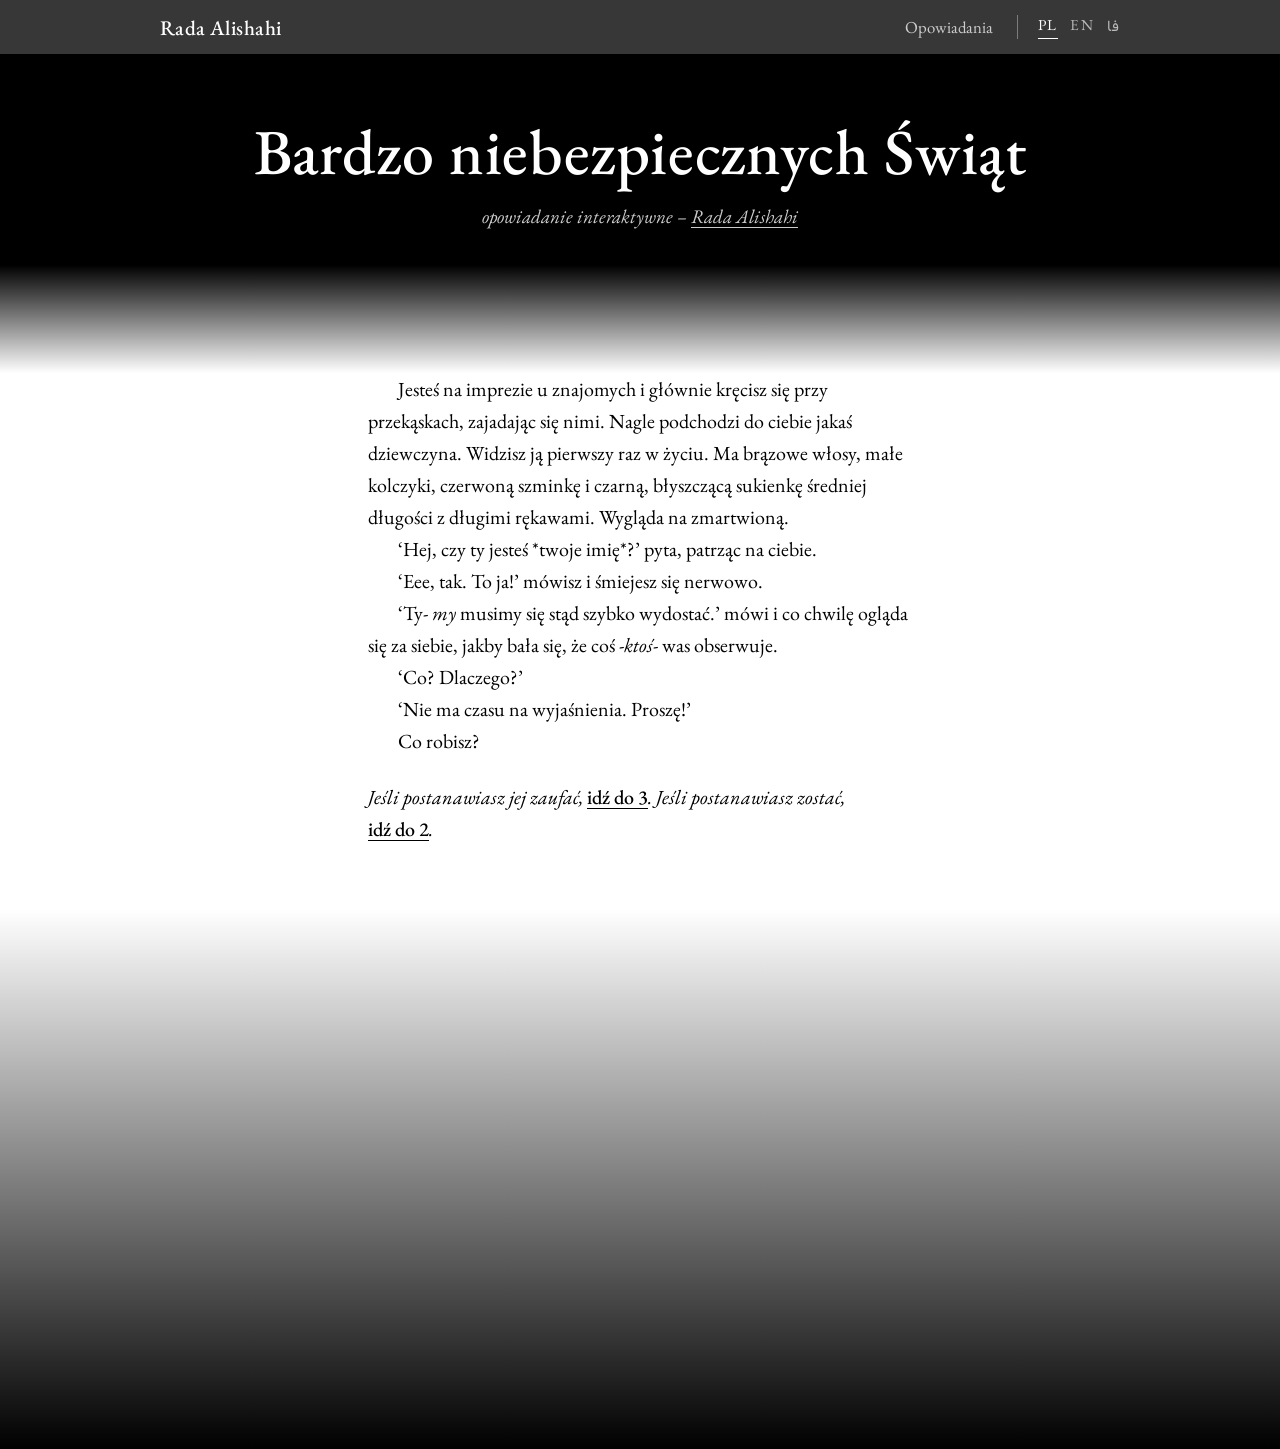
==== christmas/index.html @ 8c1d89ca "Grey top bar Co-Authored-By: Claude Opus 5.5 <noreply@anthropic.com> Claude-Session: https://claude." ====
<!doctype html>
<html lang="pl" dir="ltr">
<head>
  <meta charset="utf-8">
  <meta name="viewport" content="width=device-width, initial-scale=1">
  <title>Bardzo niebezpiecznych Świąt · Rada Alishahi</title>
  <link rel="alternate" hreflang="pl" href="https://rada.chrupala.me/christmas/">
  <link rel="alternate" hreflang="en" href="https://rada.chrupala.me/en/christmas/">
  <link rel="alternate" hreflang="fa" href="https://rada.chrupala.me/fa/christmas/">
  <link rel="stylesheet" href="../style.css?v=8">
</head>
<body>
  <nav class="topbar">
    <a class="brand" href="../">Rada Alishahi</a>
    <a class="nav-link" href="../#stories">Opowiadania</a>
    <div class="langs">
      <a href="../christmas/" lang="pl" hreflang="pl" title="Polski" aria-current="page">PL</a>
      <a href="../en/christmas/" lang="en" hreflang="en" title="English">EN</a>
      <a href="../fa/christmas/" lang="fa" hreflang="fa" title="فارسی">فا</a>
    </div>
  </nav>
  <header>
    <h1 class="h1-long">Bardzo niebezpiecznych Świąt</h1>
    <p class="byline">opowiadanie interaktywne – <a href="../">Rada Alishahi</a></p>
  </header>
  <div class="fade fade-to-white" aria-hidden="true"></div>
  <main>
    <article class="story cyoa">
    <section id="s1">
      <p>Jesteś na imprezie u znajomych i głównie kręcisz się przy przekąskach, zajadając się nimi. Nagle podchodzi do ciebie jakaś dziewczyna. Widzisz ją pierwszy raz w życiu. Ma brązowe włosy, małe kolczyki, czerwoną szminkę i czarną, błyszczącą sukienkę średniej długości z długimi rękawami. Wygląda na zmartwioną.</p>
      <p>‘Hej, czy ty jesteś *twoje imię*?’ pyta, patrząc na ciebie.</p>
      <p>‘Eee, tak. To ja!’ mówisz i śmiejesz się nerwowo.</p>
      <p>‘Ty- <em>my</em> musimy się stąd szybko wydostać.’ mówi i co chwilę ogląda się za siebie, jakby bała się, że coś -<em>ktoś</em>- was obserwuje.</p>
      <p>‘Co? Dlaczego?’</p>
      <p>‘Nie ma czasu na wyjaśnienia. Proszę!’</p>
      <p>Co robisz?</p>
      <p class="choice">Jeśli postanawiasz jej zaufać, <a href="#s3">idź do 3</a>. Jeśli postanawiasz zostać, <a href="#s2">idź do 2</a>.</p>
    </section>
    <section id="s2">
      <p class="section-no">2</p>
      <p>Nie ufasz jej.</p>
      <p>‘Nie… nie mogę z tobą iść.’ Kręcisz głową. ‘Przepraszam.’</p>
      <p>Dziewczyna piorunuje cię wzrokiem. ‘No pewnie,’ syczy. ‘No to proszę bardzo! Daj się zabić!’ mówi ze złością i odchodzi.</p>
      <p>Nic nie rozumiesz. Co się właśnie stało? Biegniesz z powrotem do dziewczyny.</p>
      <p>‘Czekaj! Możesz chociaż wyjaśnić, co się dzieje?’</p>
      <p>Ona patrzy ponad twoim ramieniem i robi wielkie oczy. ‘O rany.’</p>
      <p>Odwracasz się. Widzisz: blondynkę i bruneta, którzy rozmawiają z drinkami w dłoniach. Starszą panią naburmuszoną w kącie, chłopaka, który próbuje zagadać do ładnej, ciemnoskórej dziewczyny. I… mężczyznę w średnim wieku, który stoi tam, ściskając swoją torbę. Jego twarz nie wyraża zupełnie nic, więc nie da się z niej niczego wyczytać.</p>
      <p>‘Eee…’</p>
      <p>‘<em>Proszę!</em>’</p>
      <p>Co robisz?</p>
      <p class="choice">Jeśli idziesz za nią, <a href="#s4">idź do 4</a>, jeśli nie, <a href="#s5">5</a>.</p>
    </section>
    <section id="s3">
      <p class="section-no">3</p>
      <p>‘Dobra. Ale dokąd?’ pytasz.</p>
      <p>‘Zobaczysz.’ mówi. Patrzy ponad twoim ramieniem i robi wielkie oczy. Odwracasz się i podążasz za jej wzrokiem – do mężczyzny w średnim wieku z brzydkimi, brązowymi włosami, który trzyma dużą torbę.</p>
      <p>‘Kto to jest?’ pytasz, ale ona nie odpowiada, tylko kręci głową.</p>
      <p>‘Chodź. Szybko!’ mówi i odciąga cię. Kątem oka widzisz, że mężczyzna idzie za wami, powoli, ale wytrwale. Biegniecie do wyjścia i już masz otworzyć drzwi, kiedy podchodzi Brianna, twoja przyjaciółka.</p>
      <p>‘Hej, czemu wychodzisz? Impreza dopiero się zaczęła!’ mówi i zerka szybko na dziewczynę. ‘O, cześć Rayna. <em>Co za niespodzianka.</em>’ Akcentuje te słowa tak, że brzmią sarkastycznie.</p>
      <p>Rzekoma Rayna mówi do ciebie: ‘Słuchaj, musimy iść. Bo inaczej ty-’ Urywa, patrząc na Briannę. ‘Bo stanie się coś <em>naprawdę</em> nieprzyjemnego.’</p>
      <p>Patrzysz przepraszająco na Briannę, ale co masz zrobić?</p>
      <p class="choice">Jeśli (dość brutalnie) ignorujesz Briannę i wychodzisz, ufając tej całej Raynie, <a href="#s6">idź do 6</a>. Jeśli zostajesz, <a href="#s5">idź do 5</a>.</p>
    </section>
    <section id="s4">
      <p class="section-no">4</p>
      <p>‘No dobrze, niech będzie, ale dokąd idziemy?’</p>
      <p>‘Nie ma czasu, oni już tu są!’ mówi. Mężczyzna powoli się do was zbliża. Dziewczyna ciągnie cię do drzwi. Biegniecie do wyjścia, ale drogę zastawia wam Rebecca, dziewczyna, którą słabo kojarzysz ze szkoły.</p>
      <p>‘Hej, nie możesz jeszcze wyjść! Rany, impreza dopiero się zaczęła.’ mówi, przewracając oczami. Zauważa dziewczynę i krzywi się z obrzydzeniem. ‘O, jest i <em>Rayna</em>.’ Wymawia imię „Rayna”, jakby to było coś, co przykleiło jej się do buta.</p>
      <p>Dziewczyna -Rayna?- patrzy na ciebie w panice.</p>
      <p>‘Słuchaj, musimy iść. Bo inaczej… stanie się coś nieprzyjemnego.’ kończy, jakby celowo unikała słów „umrzesz” albo „śmierć”.</p>
      <p>Co robisz?</p>
      <p class="choice">Jeśli (dość brutalnie) odpychasz Rebeccę na bok i ufasz Raynie, <a href="#s6">idź do 6</a>. Jeśli postanawiasz zostać, <a href="#s5">idź do 5</a>.</p>
    </section>
    <section id="s5">
      <p class="section-no">5</p>
      <p>‘Nie, przepraszam, nie mogę iść. Możesz się złościć, ale zostaję.’</p>
      <p>Patrzy na ciebie wściekłym i zranionym wzrokiem.</p>
      <p>‘Dobra. Nic mnie to nie obchodzi.’ I z tymi słowami odmaszerowuje.</p>
      <p>Wracasz do bufetu z przekąskami, nic z tego nie rozumiejąc. Kiedy sięgasz po brownie, dopada cię mężczyzna w średnim wieku i wyciąga z torby patyk. Patyk nagle zamienia się w miecz, a mężczyzna dźga cię nim w pierś. Boli. Umierasz.</p>
      <p class="ending">TRAGICZNY KONIEC</p>
      <p class="again"><a href="#s1">Zacznij od nowa</a></p>
    </section>
    <section id="s6">
      <p class="section-no">6</p>
      <p>‘Dobra, chodźmy.’ mówisz i pchasz drzwi, nie przejmując się, czy ktoś za nimi stoi. Wybiegacie na zewnątrz. Od razu owiewa cię świeże powietrze, co jest miłe, bo impreza trzymała cię w środku ponad godzinę (nie wiadomo, skąd Rebecca wzięła to swoje „dopiero się zaczęła”).</p>
      <p>‘Za mną!’ mówi Rayna, a ty idziesz za nią, w las. Zaczynasz się zastanawiać, czy to na pewno był taki dobry pomysł.</p>
      <p>‘To możesz mi wreszcie wyjaśnić, co się dzieje?’</p>
      <p>Wzdycha. ‘No dobra, chodzi o to:’ I wyjaśnia.</p>
      <p>‘W szkole szłam do swojej szafki. Ale po drodze zobaczyłam cień, który szedł w stronę strychu. Myślałam, że to po prostu jakiś nauczyciel, ale i tak postanowiłam pójść za nim. Uznałam, że jak mnie złapią, to po prostu skłamię, że się zgubiłam. Kiedy weszłam po schodach, zobaczyłam, jak wchodzą do sali, którą szkoła ogłosiła jako „zakazaną” i do której nikomu nie wolno było wchodzić. Wisiała tam nawet karteczka z napisem: „<em>Hej, sorki, ta sala jest zamknięta! Uczniom pod żadnym pozorem nie wolno wchodzić.</em>” Z obrazkiem kurczaka.’</p>
      <p>Rayna przewróciła oczami.</p>
      <p>‘Ale tak czy inaczej, wiedziałam, że to ryzykowne, ale i tak weszłam. To, co zobaczyłam w środku…’ Wzdrygnęła się. ‘To był plan masowego morderstwa.’</p>
      <p>‘Plan <em>czego</em>?’</p>
      <p>‘No więc banda ludzi, może pięćdziesiąt, może sześćdziesiąt, nie wiem, planowała napaść na kogoś, potem podać się za rodzinę tej osoby, sfałszować testament i zapisać wszystko sobie. Za te pieniądze chcieli kupić „nie wiadomo ile” broni czy coś.’</p>
      <p>‘I?’</p>
      <p>‘Po prostu wybrali losową bogatą osobę, a tak się składa, że to ty. Wiedziałam, że jeśli uda im się ciebie zabić, całe miasto będzie w niebezpieczeństwie. Aha, i miło by było, gdyby ciebie też nie zabili.’</p>
      <p>‘No, dzięki.’</p>
      <p>‘A najgorsze,’ ciągnęła, ignorując cię. Nachyliła się bliżej. ‘Że to potwory.’</p>
      <p>‘Wiesz, tego to się już trochę domyślam…’</p>
      <p>‘Nie, prawdziwe potwory. Magiczne.’</p>
      <p>Śmiejesz się. ‘Jasne, ja-’ Przerywa ci bardzo głośne warczenie gdzieś za wami.</p>
      <p>Co robisz?</p>
      <p class="choice">Jeśli uciekasz, <a href="#s7">idź do 7</a>. Jeśli odwracasz uwagę potwora i się chowasz, <a href="#s8">idź do 8</a>.</p>
    </section>
    <section id="s7">
      <p class="section-no">7</p>
      <p>‘Uciekaj!’ mówisz, więc razem biegniecie głębiej w las. Ale nagle twoja noga zahacza o gałąź. Krzyczysz do Rayny, ale to ona upada. Potwór ją dopada i zjada.</p>
      <p>‘Rayna!’</p>
      <p>Ale potem potwór zjada też ciebie. Umierasz. Dość głupio, co?</p>
      <p class="ending">TRAGICZNY KONIEC</p>
      <p class="again"><a href="#s1">Zacznij od nowa</a></p>
    </section>
    <section id="s8">
      <p class="section-no">8</p>
      <p>Chwytasz kamień.</p>
      <p>‘Co robisz?’ szepcze Rayna. Ale ty tylko kręcisz głową. Rzucasz kamieniem z całej siły, a on ląduje jakieś 40 metrów dalej. Warczenie cichnie i słychać szuranie w tamtą stronę.</p>
      <p>‘Chowaj się!’ syczysz. Chowacie się razem w dużym krzaku, gdzieś głęboko w lesie. Pół minuty później słychać okropne warczenie i szuranie potwora, gdzieś daleko. Tak! Po cichu wychodzicie z krzaka.</p>
      <p>‘To co teraz robimy?’ pytasz Raynę.</p>
      <p>‘Znam wioskę niedaleko stąd. Jest bezpieczna. Chodźmy!’</p>
      <p>Znów słychać ryk potwora i wtedy biegniesz jak nigdy w życiu.</p>
      <p>20 minut później jesteście na miejscu. To małe, ale piękne miejsce. Drzewa pięknie kwitną, mimo że są Święta, środek zimy. Ale jakoś daje to piękny, magiczny klimat, kiedy śliczne różowe kwiaty mieszają się z perłowobiałym śniegiem. Domy są z drewna i dają przyjemny, przytulny klimat. Od razu zakochujesz się w tym miejscu.</p>
      <p>Uśmiechasz się delikatnie. ‘Jak się nazywa?’</p>
      <p>‘Honnerdome.’ mówi Rayna. ‘Zostajesz tutaj? Nie ma tu potworów.’</p>
      <p>Śmiejesz się. Nie masz pojęcia, jak potoczy się reszta twojego życia. Ale na razie czujesz szczęście.</p>
      <p class="ending">SZCZĘŚLIWY KONIEC</p>
      <p>Brawo! Udało ci się przeżyć! Dobra robota. Teraz możesz podjąć inną decyzję i będzie to zupełnie nowa historia!</p>
      <p class="again"><a href="#s1">Zacznij od nowa</a></p>
    </section>
    </article>
  </main>
  <div class="fade fade-to-black" aria-hidden="true"></div>
</body>
</html>
---- style.css ----
/* eb-garamond-latin-ext-400-italic */
@font-face {
  font-family: 'EB Garamond';
  font-style: italic;
  font-display: swap;
  font-weight: 400;
  src: url(fonts/eb-garamond-latin-ext-400-italic.woff2) format('woff2');
  unicode-range: U+0100-02BA,U+02BD-02C5,U+02C7-02CC,U+02CE-02D7,U+02DD-02FF,U+0304,U+0308,U+0329,U+1D00-1DBF,U+1E00-1E9F,U+1EF2-1EFF,U+2020,U+20A0-20AB,U+20AD-20C0,U+2113,U+2C60-2C7F,U+A720-A7FF;
}

/* eb-garamond-latin-400-italic */
@font-face {
  font-family: 'EB Garamond';
  font-style: italic;
  font-display: swap;
  font-weight: 400;
  src: url(fonts/eb-garamond-latin-400-italic.woff2) format('woff2');
  unicode-range: U+0000-00FF,U+0131,U+0152-0153,U+02BB-02BC,U+02C6,U+02DA,U+02DC,U+0304,U+0308,U+0329,U+2000-206F,U+20AC,U+2122,U+2191,U+2193,U+2212,U+2215,U+FEFF,U+FFFD;
}

/* eb-garamond-latin-ext-400-normal */
@font-face {
  font-family: 'EB Garamond';
  font-style: normal;
  font-display: swap;
  font-weight: 400;
  src: url(fonts/eb-garamond-latin-ext-400-normal.woff2) format('woff2');
  unicode-range: U+0100-02BA,U+02BD-02C5,U+02C7-02CC,U+02CE-02D7,U+02DD-02FF,U+0304,U+0308,U+0329,U+1D00-1DBF,U+1E00-1E9F,U+1EF2-1EFF,U+2020,U+20A0-20AB,U+20AD-20C0,U+2113,U+2C60-2C7F,U+A720-A7FF;
}

/* eb-garamond-latin-400-normal */
@font-face {
  font-family: 'EB Garamond';
  font-style: normal;
  font-display: swap;
  font-weight: 400;
  src: url(fonts/eb-garamond-latin-400-normal.woff2) format('woff2');
  unicode-range: U+0000-00FF,U+0131,U+0152-0153,U+02BB-02BC,U+02C6,U+02DA,U+02DC,U+0304,U+0308,U+0329,U+2000-206F,U+20AC,U+2122,U+2191,U+2193,U+2212,U+2215,U+FEFF,U+FFFD;
}

/* eb-garamond-latin-ext-500-normal */
@font-face {
  font-family: 'EB Garamond';
  font-style: normal;
  font-display: swap;
  font-weight: 500;
  src: url(fonts/eb-garamond-latin-ext-500-normal.woff2) format('woff2');
  unicode-range: U+0100-02BA,U+02BD-02C5,U+02C7-02CC,U+02CE-02D7,U+02DD-02FF,U+0304,U+0308,U+0329,U+1D00-1DBF,U+1E00-1E9F,U+1EF2-1EFF,U+2020,U+20A0-20AB,U+20AD-20C0,U+2113,U+2C60-2C7F,U+A720-A7FF;
}

/* eb-garamond-latin-500-normal */
@font-face {
  font-family: 'EB Garamond';
  font-style: normal;
  font-display: swap;
  font-weight: 500;
  src: url(fonts/eb-garamond-latin-500-normal.woff2) format('woff2');
  unicode-range: U+0000-00FF,U+0131,U+0152-0153,U+02BB-02BC,U+02C6,U+02DA,U+02DC,U+0304,U+0308,U+0329,U+2000-206F,U+20AC,U+2122,U+2191,U+2193,U+2212,U+2215,U+FEFF,U+FFFD;
}

/* vazirmatn-arabic-400-normal */
@font-face {
  font-family: 'Vazirmatn';
  font-style: normal;
  font-display: swap;
  font-weight: 400;
  src: url(fonts/vazirmatn-arabic-400-normal.woff2) format('woff2');
  unicode-range: U+0600-06FF,U+0750-077F,U+0870-088E,U+0890-0891,U+0897-08E1,U+08E3-08FF,U+200C-200E,U+2010-2011,U+204F,U+2E41,U+FB50-FDFF,U+FE70-FE74,U+FE76-FEFC,U+102E0-102FB,U+10E60-10E7E,U+10EC2-10EC4,U+10EFC-10EFF,U+1EE00-1EE03,U+1EE05-1EE1F,U+1EE21-1EE22,U+1EE24,U+1EE27,U+1EE29-1EE32,U+1EE34-1EE37,U+1EE39,U+1EE3B,U+1EE42,U+1EE47,U+1EE49,U+1EE4B,U+1EE4D-1EE4F,U+1EE51-1EE52,U+1EE54,U+1EE57,U+1EE59,U+1EE5B,U+1EE5D,U+1EE5F,U+1EE61-1EE62,U+1EE64,U+1EE67-1EE6A,U+1EE6C-1EE72,U+1EE74-1EE77,U+1EE79-1EE7C,U+1EE7E,U+1EE80-1EE89,U+1EE8B-1EE9B,U+1EEA1-1EEA3,U+1EEA5-1EEA9,U+1EEAB-1EEBB,U+1EEF0-1EEF1;
}

/* vazirmatn-latin-ext-400-normal */
@font-face {
  font-family: 'Vazirmatn';
  font-style: normal;
  font-display: swap;
  font-weight: 400;
  src: url(fonts/vazirmatn-latin-ext-400-normal.woff2) format('woff2');
  unicode-range: U+0100-02BA,U+02BD-02C5,U+02C7-02CC,U+02CE-02D7,U+02DD-02FF,U+0304,U+0308,U+0329,U+1D00-1DBF,U+1E00-1E9F,U+1EF2-1EFF,U+2020,U+20A0-20AB,U+20AD-20C0,U+2113,U+2C60-2C7F,U+A720-A7FF;
}

/* vazirmatn-latin-400-normal */
@font-face {
  font-family: 'Vazirmatn';
  font-style: normal;
  font-display: swap;
  font-weight: 400;
  src: url(fonts/vazirmatn-latin-400-normal.woff2) format('woff2');
  unicode-range: U+0000-00FF,U+0131,U+0152-0153,U+02BB-02BC,U+02C6,U+02DA,U+02DC,U+0304,U+0308,U+0329,U+2000-206F,U+20AC,U+2122,U+2191,U+2193,U+2212,U+2215,U+FEFF,U+FFFD;
}

/* vazirmatn-arabic-500-normal */
@font-face {
  font-family: 'Vazirmatn';
  font-style: normal;
  font-display: swap;
  font-weight: 500;
  src: url(fonts/vazirmatn-arabic-500-normal.woff2) format('woff2');
  unicode-range: U+0600-06FF,U+0750-077F,U+0870-088E,U+0890-0891,U+0897-08E1,U+08E3-08FF,U+200C-200E,U+2010-2011,U+204F,U+2E41,U+FB50-FDFF,U+FE70-FE74,U+FE76-FEFC,U+102E0-102FB,U+10E60-10E7E,U+10EC2-10EC4,U+10EFC-10EFF,U+1EE00-1EE03,U+1EE05-1EE1F,U+1EE21-1EE22,U+1EE24,U+1EE27,U+1EE29-1EE32,U+1EE34-1EE37,U+1EE39,U+1EE3B,U+1EE42,U+1EE47,U+1EE49,U+1EE4B,U+1EE4D-1EE4F,U+1EE51-1EE52,U+1EE54,U+1EE57,U+1EE59,U+1EE5B,U+1EE5D,U+1EE5F,U+1EE61-1EE62,U+1EE64,U+1EE67-1EE6A,U+1EE6C-1EE72,U+1EE74-1EE77,U+1EE79-1EE7C,U+1EE7E,U+1EE80-1EE89,U+1EE8B-1EE9B,U+1EEA1-1EEA3,U+1EEA5-1EEA9,U+1EEAB-1EEBB,U+1EEF0-1EEF1;
}

/* vazirmatn-latin-ext-500-normal */
@font-face {
  font-family: 'Vazirmatn';
  font-style: normal;
  font-display: swap;
  font-weight: 500;
  src: url(fonts/vazirmatn-latin-ext-500-normal.woff2) format('woff2');
  unicode-range: U+0100-02BA,U+02BD-02C5,U+02C7-02CC,U+02CE-02D7,U+02DD-02FF,U+0304,U+0308,U+0329,U+1D00-1DBF,U+1E00-1E9F,U+1EF2-1EFF,U+2020,U+20A0-20AB,U+20AD-20C0,U+2113,U+2C60-2C7F,U+A720-A7FF;
}

/* vazirmatn-latin-500-normal */
@font-face {
  font-family: 'Vazirmatn';
  font-style: normal;
  font-display: swap;
  font-weight: 500;
  src: url(fonts/vazirmatn-latin-500-normal.woff2) format('woff2');
  unicode-range: U+0000-00FF,U+0131,U+0152-0153,U+02BB-02BC,U+02C6,U+02DA,U+02DC,U+0304,U+0308,U+0329,U+2000-206F,U+20AC,U+2122,U+2191,U+2193,U+2212,U+2215,U+FEFF,U+FFFD;
}

* { box-sizing: border-box; }

html, body { margin: 0; }

body {
  background: #000;
  font-family: "EB Garamond", Garamond, "Times New Roman", serif;
}

header {
  padding: 7vh 16px 4vh;
  background: #000;
  color: #fff;
}

.topbar {
  position: sticky;
  top: 0;
  z-index: 10;
  display: flex;
  align-items: center;
  gap: 1.5rem;
  padding: 0.85rem max(16px, calc((100% - 60rem) / 2));
  background: rgba(58, 58, 58, 0.95);
  -webkit-backdrop-filter: blur(8px);
  backdrop-filter: blur(8px);
  box-shadow: 0 1px 6px rgba(0, 0, 0, 0.25);
  color: #fff;
  font-size: 1.05rem;
}

.topbar a {
  color: #fff;
  text-decoration: none;
}

.topbar .brand {
  margin-inline-end: auto;
  font-size: 1.3rem;
  font-weight: 500;
  letter-spacing: 0.02em;
}

.topbar .nav-link {
  opacity: 0.75;
}

.topbar .nav-link:hover,
.topbar .langs a:hover {
  opacity: 1;
}

.langs {
  display: flex;
  gap: 0.8rem;
  padding-inline-start: 1.25rem;
  border-inline-start: 1px solid rgba(255, 255, 255, 0.35);
}

.langs a {
  opacity: 0.65;
  font-size: 0.95rem;
  letter-spacing: 0.08em;
}

.langs a[aria-current="page"] {
  opacity: 1;
  border-bottom: 1px solid currentColor;
}

@media (max-width: 480px) {
  .topbar { gap: 0.9rem; padding-block: 0.7rem; font-size: 1rem; }
  .topbar .brand { font-size: 1.1rem; }
  .langs { gap: 0.6rem; padding-inline-start: 0.9rem; }
}

#stories,
.cyoa section {
  scroll-margin-top: 5rem;
}

h1 {
  margin: 0;
  font-size: clamp(2.5rem, 9vw, 5.5rem);
  font-weight: 500;
  line-height: 1.05;
  text-wrap: balance;
  letter-spacing: 0.01em;
  text-align: center;
}

.fade { height: 12vh; }
.fade-to-white { background: linear-gradient(to bottom, #000, #fff); }
.fade-to-black { height: 60vh; background: linear-gradient(to bottom, #fff, #000); }

main {
  background: #fff;
  color: #000;
  padding: 0 16px 4rem;
}

img {
  display: block;
  width: min(340px, 75vw);
  height: auto;
  margin: 0 auto;
}

.bio {
  max-width: 36rem;
  margin: 3rem auto 0;
  font-size: 1.3rem;
  line-height: 1.6;
  text-align: center;
}

.byline {
  margin: 1rem 0 0;
  text-align: center;
  font-style: italic;
  font-size: 1.2rem;
  opacity: 0.8;
}

.stories {
  max-width: 36rem;
  margin: 3rem auto 0;
  text-align: center;
  font-size: 1.3rem;
}

.stories h2 {
  margin: 0 0 0.75rem;
  font-size: 1rem;
  font-weight: 500;
  letter-spacing: 0.15em;
  text-transform: uppercase;
}

.stories ul {
  list-style: none;
  margin: 0;
  padding: 0;
}

.stories a {
  color: #000;
  font-size: 1.6rem;
  text-underline-offset: 0.2em;
  text-decoration-thickness: 1px;
}

.stories .note {
  font-size: 1rem;
  opacity: 0.7;
}

.story {
  max-width: 34rem;
  margin: 0 auto;
  font-size: 1.25rem;
  line-height: 1.6;
  hyphens: auto;
}

.story p {
  margin: 0;
  text-indent: 1.5em;
}

.story h2 {
  margin: 0 0 1.5rem;
  font-size: 1.8rem;
  font-weight: 500;
  text-align: center;
}

.story h2 + p {
  text-indent: 0;
}

.story p + h2 {
  margin-top: 4rem;
}

.chapter-no {
  display: block;
  margin-bottom: 0.25rem;
  font-size: 0.9rem;
  letter-spacing: 0.15em;
  text-transform: uppercase;
  opacity: 0.6;
}

.story .tbc {
  margin-top: 3rem;
  text-indent: 0;
  text-align: center;
}

html[lang="fa"] body {
  font-family: Vazirmatn, Tahoma, sans-serif;
}

html[lang="fa"] h1 {
  letter-spacing: 0;
  line-height: 1.3;
}

html[lang="fa"] .bio {
  line-height: 2;
}

.langs a:lang(fa) {
  font-family: Vazirmatn, Tahoma, sans-serif;
}

.langs a:lang(pl),
.langs a:lang(en) {
  font-family: "EB Garamond", Garamond, "Times New Roman", serif;
}

html[lang="fa"] .stories a:lang(pl) {
  font-family: "EB Garamond", Garamond, "Times New Roman", serif;
}

.byline a {
  color: inherit;
  text-underline-offset: 0.2em;
  text-decoration-thickness: 1px;
}

html[lang="fa"] .byline {
  font-style: normal;
}

html[lang="fa"] .story {
  line-height: 2.1;
  hyphens: none;
}

html[lang="fa"] .story em {
  font-style: normal;
  font-weight: 500;
}

html[lang="fa"] .chapter-no {
  letter-spacing: 0;
}

h1.h1-long {
  max-width: 14em;
  margin: 0 auto;
  font-size: clamp(2rem, 6.5vw, 4rem);
  line-height: 1.1;
}

/* interactive story: show one section at a time */
.cyoa section {
  display: none;
}

.cyoa section:target,
.cyoa:not(:has(section:target)) #s1 {
  display: block;
}

@supports not selector(:has(a)) {
  .cyoa section { display: block; margin-bottom: 3rem; }
}

.cyoa .section-no {
  margin-bottom: 1.5rem;
  text-indent: 0;
  text-align: center;
  font-size: 1.6rem;
  opacity: 0.5;
}

.cyoa .choice {
  margin-top: 1.5rem;
  text-indent: 0;
  font-style: italic;
}

.story a {
  color: #000;
  text-underline-offset: 0.2em;
  text-decoration-thickness: 1px;
}

.cyoa .choice a {
  font-style: normal;
  font-weight: 500;
  white-space: nowrap;
}

.cyoa .ending {
  margin-top: 2.5rem;
  text-indent: 0;
  text-align: center;
  letter-spacing: 0.15em;
}

.cyoa .ending + p {
  margin-top: 1rem;
  text-indent: 0;
  text-align: center;
}

.cyoa .again {
  margin-top: 2rem;
  text-indent: 0;
  text-align: center;
}

.stories li + li {
  margin-top: 0.5rem;
}

html[lang="fa"] .stories a:lang(en) {
  font-family: "EB Garamond", Garamond, "Times New Roman", serif;
}
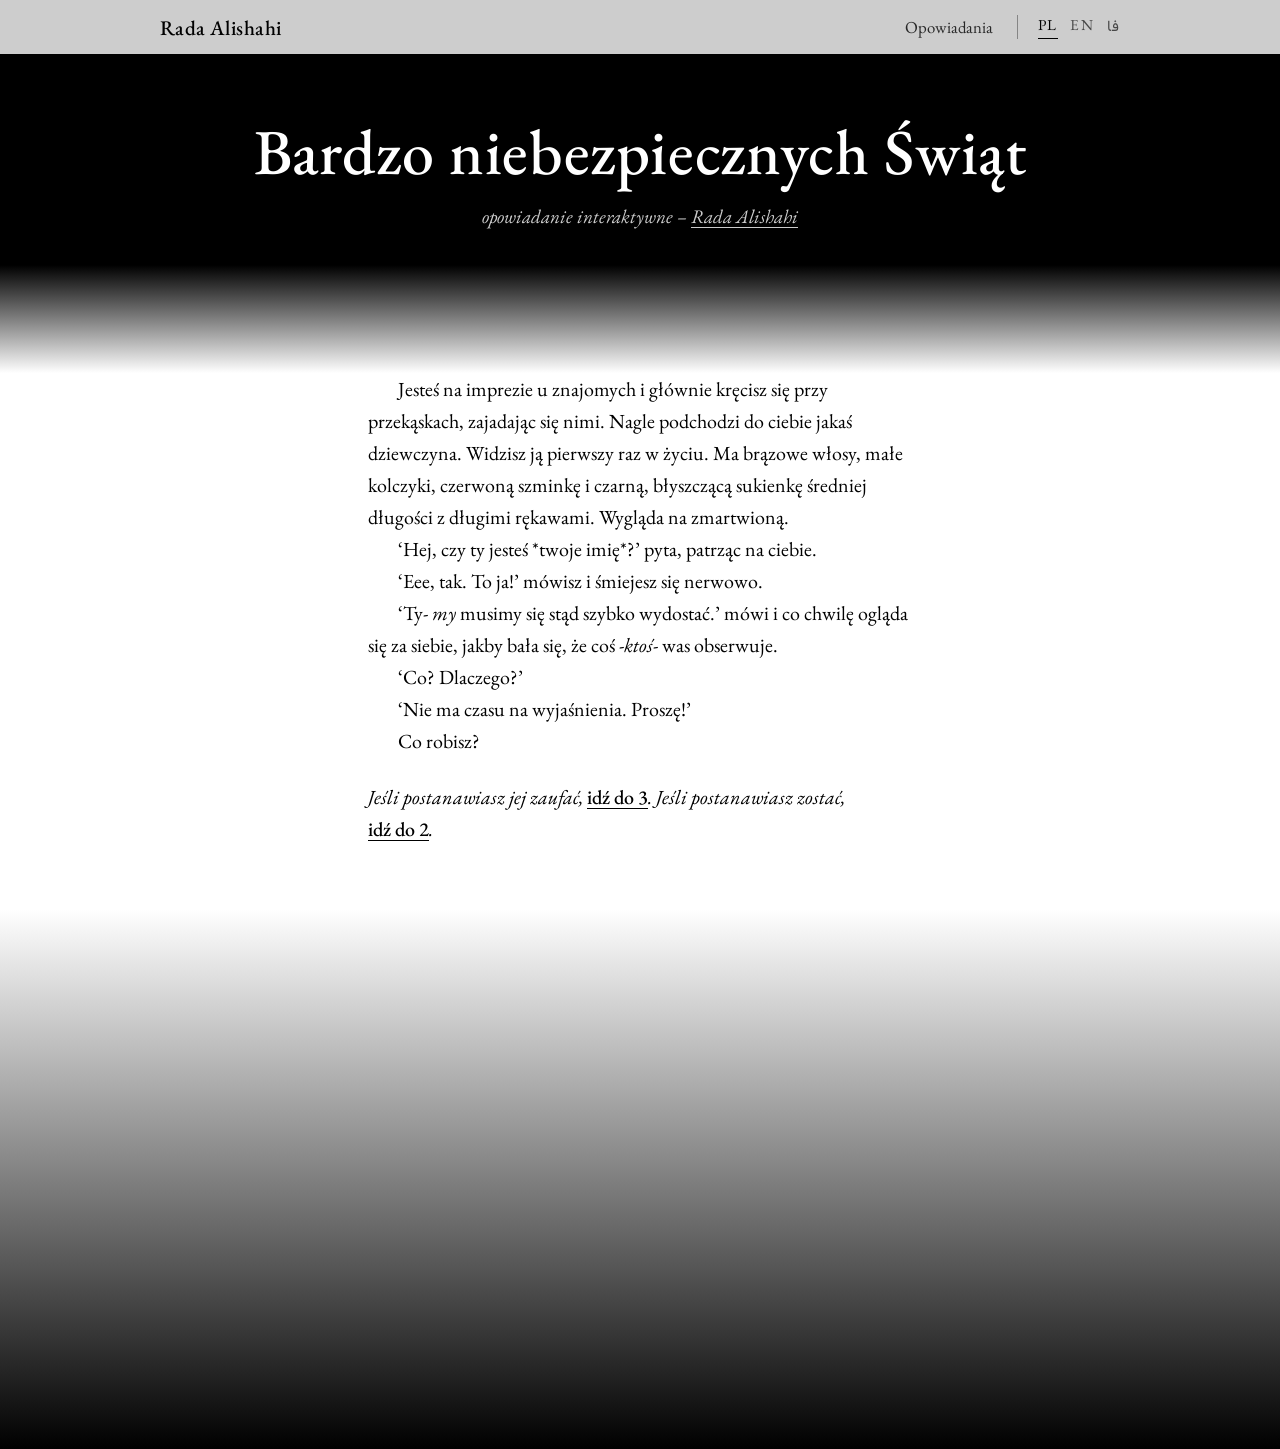
==== commit a1891bc9: "Light grey top bar with black text for more contrast Co-Authored-By: Claude Opus 5.5 <noreply@anthro" ====
--- a/christmas/index.html
+++ b/christmas/index.html
@@ -7,7 +7,7 @@
   <link rel="alternate" hreflang="pl" href="https://rada.chrupala.me/christmas/">
   <link rel="alternate" hreflang="en" href="https://rada.chrupala.me/en/christmas/">
   <link rel="alternate" hreflang="fa" href="https://rada.chrupala.me/fa/christmas/">
-  <link rel="stylesheet" href="../style.css?v=8">
+  <link rel="stylesheet" href="../style.css?v=9">
 </head>
 <body>
   <nav class="topbar">
--- a/style.css
+++ b/style.css
@@ -141,16 +141,16 @@
   align-items: center;
   gap: 1.5rem;
   padding: 0.85rem max(16px, calc((100% - 60rem) / 2));
-  background: rgba(58, 58, 58, 0.95);
+  background: rgba(212, 212, 212, 0.97);
   -webkit-backdrop-filter: blur(8px);
   backdrop-filter: blur(8px);
-  box-shadow: 0 1px 6px rgba(0, 0, 0, 0.25);
-  color: #fff;
+  box-shadow: 0 1px 6px rgba(0, 0, 0, 0.3);
+  color: #000;
   font-size: 1.05rem;
 }
 
 .topbar a {
-  color: #fff;
+  color: #000;
   text-decoration: none;
 }
 
@@ -162,7 +162,7 @@
 }
 
 .topbar .nav-link {
-  opacity: 0.75;
+  opacity: 0.8;
 }
 
 .topbar .nav-link:hover,
@@ -174,7 +174,7 @@
   display: flex;
   gap: 0.8rem;
   padding-inline-start: 1.25rem;
-  border-inline-start: 1px solid rgba(255, 255, 255, 0.35);
+  border-inline-start: 1px solid rgba(0, 0, 0, 0.35);
 }
 
 .langs a {
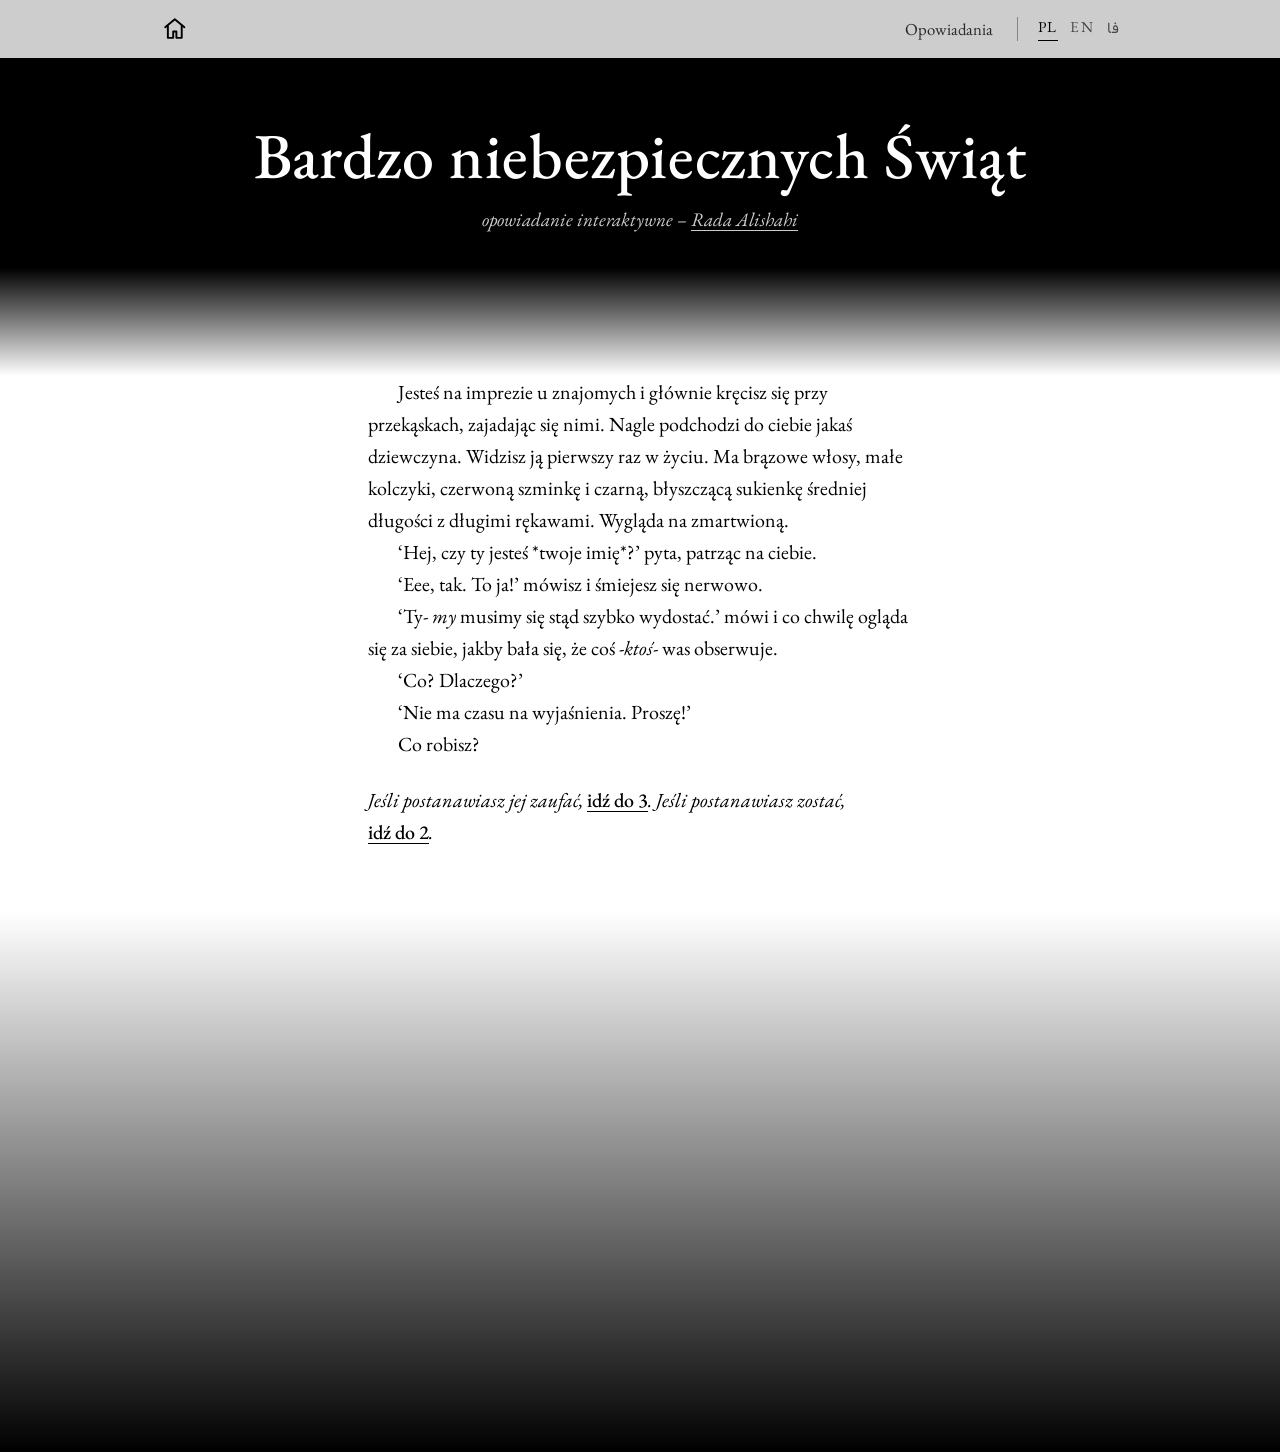
==== commit bd55d8ea: "Home icon instead of name in top bar Co-Authored-By: Claude Opus 5.5 <noreply@anthropic.com> Claude-" ====
--- a/christmas/index.html
+++ b/christmas/index.html
@@ -7,11 +7,11 @@
   <link rel="alternate" hreflang="pl" href="https://rada.chrupala.me/christmas/">
   <link rel="alternate" hreflang="en" href="https://rada.chrupala.me/en/christmas/">
   <link rel="alternate" hreflang="fa" href="https://rada.chrupala.me/fa/christmas/">
-  <link rel="stylesheet" href="../style.css?v=9">
+  <link rel="stylesheet" href="../style.css?v=10">
 </head>
 <body>
   <nav class="topbar">
-    <a class="brand" href="../">Rada Alishahi</a>
+    <a class="brand" href="../" aria-label="Strona główna" title="Strona główna"><svg viewBox="0 0 24 24" width="24" height="24" aria-hidden="true" focusable="false"><path d="M3 10.5 12 3l9 7.5" fill="none" stroke="currentColor" stroke-width="1.8" stroke-linecap="round" stroke-linejoin="round"/><path d="M5.5 9v11.5h5v-6h3v6h5V9" fill="none" stroke="currentColor" stroke-width="1.8" stroke-linejoin="round"/></svg></a>
     <a class="nav-link" href="../#stories">Opowiadania</a>
     <div class="langs">
       <a href="../christmas/" lang="pl" hreflang="pl" title="Polski" aria-current="page">PL</a>
--- a/style.css
+++ b/style.css
@@ -155,10 +155,19 @@
 }
 
 .topbar .brand {
+  display: inline-flex;
   margin-inline-end: auto;
-  font-size: 1.3rem;
-  font-weight: 500;
-  letter-spacing: 0.02em;
+  padding: 0.15rem;
+}
+
+.topbar .brand svg {
+  display: block;
+  width: 1.6rem;
+  height: 1.6rem;
+}
+
+.topbar .brand:hover {
+  opacity: 0.7;
 }
 
 .topbar .nav-link {
@@ -190,7 +199,6 @@
 
 @media (max-width: 480px) {
   .topbar { gap: 0.9rem; padding-block: 0.7rem; font-size: 1rem; }
-  .topbar .brand { font-size: 1.1rem; }
   .langs { gap: 0.6rem; padding-inline-start: 0.9rem; }
 }
 
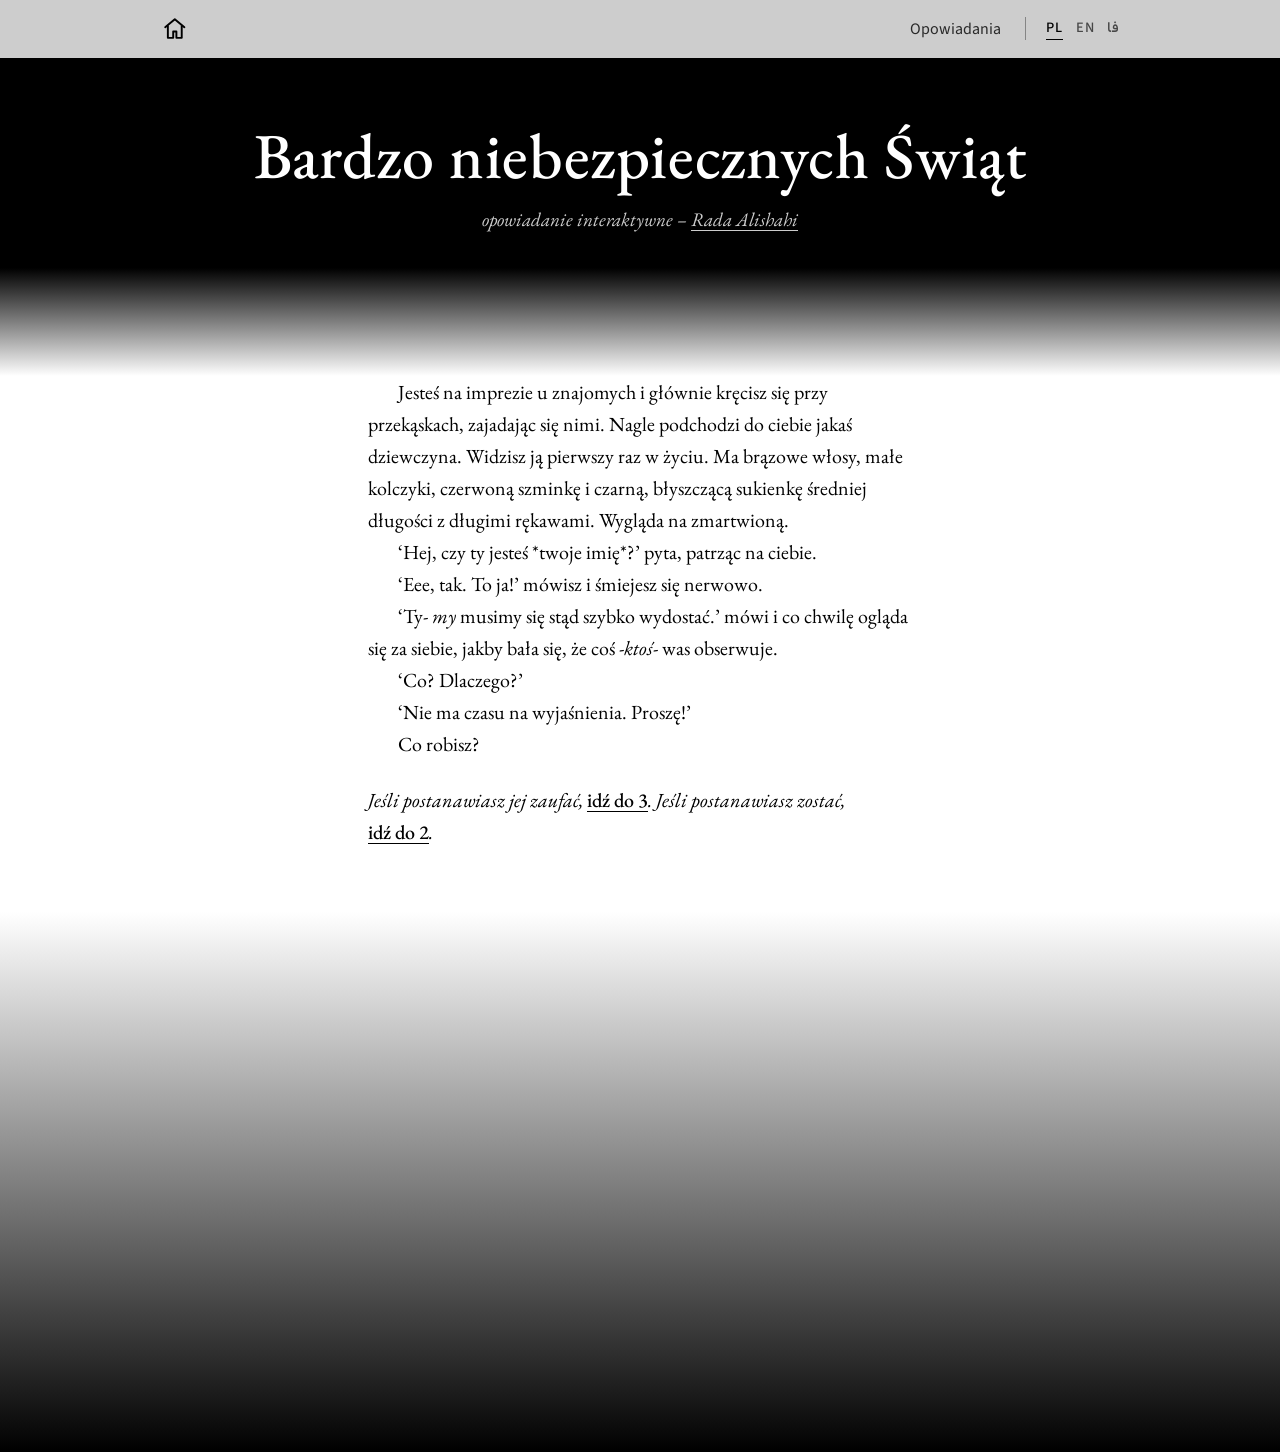
==== commit 368f3e68: "Source Sans 3 in top bar Co-Authored-By: Claude Opus 5.5 <noreply@anthropic.com> Claude-Session: htt" ====
--- a/christmas/index.html
+++ b/christmas/index.html
@@ -7,7 +7,7 @@
   <link rel="alternate" hreflang="pl" href="https://rada.chrupala.me/christmas/">
   <link rel="alternate" hreflang="en" href="https://rada.chrupala.me/en/christmas/">
   <link rel="alternate" hreflang="fa" href="https://rada.chrupala.me/fa/christmas/">
-  <link rel="stylesheet" href="../style.css?v=10">
+  <link rel="stylesheet" href="../style.css?v=11">
 </head>
 <body>
   <nav class="topbar">
--- a/style.css
+++ b/style.css
@@ -1,3 +1,43 @@
+/* source-sans-3-latin-ext-400-normal */
+@font-face {
+  font-family: 'Source Sans 3';
+  font-style: normal;
+  font-display: swap;
+  font-weight: 400;
+  src: url(fonts/source-sans-3-latin-ext-400-normal.woff2) format('woff2');
+  unicode-range: U+0100-02BA,U+02BD-02C5,U+02C7-02CC,U+02CE-02D7,U+02DD-02FF,U+0304,U+0308,U+0329,U+1D00-1DBF,U+1E00-1E9F,U+1EF2-1EFF,U+2020,U+20A0-20AB,U+20AD-20C0,U+2113,U+2C60-2C7F,U+A720-A7FF;
+}
+
+/* source-sans-3-latin-400-normal */
+@font-face {
+  font-family: 'Source Sans 3';
+  font-style: normal;
+  font-display: swap;
+  font-weight: 400;
+  src: url(fonts/source-sans-3-latin-400-normal.woff2) format('woff2');
+  unicode-range: U+0000-00FF,U+0131,U+0152-0153,U+02BB-02BC,U+02C6,U+02DA,U+02DC,U+0304,U+0308,U+0329,U+2000-206F,U+20AC,U+2122,U+2191,U+2193,U+2212,U+2215,U+FEFF,U+FFFD;
+}
+
+/* source-sans-3-latin-ext-500-normal */
+@font-face {
+  font-family: 'Source Sans 3';
+  font-style: normal;
+  font-display: swap;
+  font-weight: 500;
+  src: url(fonts/source-sans-3-latin-ext-500-normal.woff2) format('woff2');
+  unicode-range: U+0100-02BA,U+02BD-02C5,U+02C7-02CC,U+02CE-02D7,U+02DD-02FF,U+0304,U+0308,U+0329,U+1D00-1DBF,U+1E00-1E9F,U+1EF2-1EFF,U+2020,U+20A0-20AB,U+20AD-20C0,U+2113,U+2C60-2C7F,U+A720-A7FF;
+}
+
+/* source-sans-3-latin-500-normal */
+@font-face {
+  font-family: 'Source Sans 3';
+  font-style: normal;
+  font-display: swap;
+  font-weight: 500;
+  src: url(fonts/source-sans-3-latin-500-normal.woff2) format('woff2');
+  unicode-range: U+0000-00FF,U+0131,U+0152-0153,U+02BB-02BC,U+02C6,U+02DA,U+02DC,U+0304,U+0308,U+0329,U+2000-206F,U+20AC,U+2122,U+2191,U+2193,U+2212,U+2215,U+FEFF,U+FFFD;
+}
+
 /* eb-garamond-latin-ext-400-italic */
 @font-face {
   font-family: 'EB Garamond';
@@ -146,7 +186,8 @@
   backdrop-filter: blur(8px);
   box-shadow: 0 1px 6px rgba(0, 0, 0, 0.3);
   color: #000;
-  font-size: 1.05rem;
+  font-family: "Source Sans 3", Vazirmatn, "Helvetica Neue", Arial, sans-serif;
+  font-size: 1rem;
 }
 
 .topbar a {
@@ -188,8 +229,9 @@
 
 .langs a {
   opacity: 0.65;
-  font-size: 0.95rem;
-  letter-spacing: 0.08em;
+  font-size: 0.9rem;
+  font-weight: 500;
+  letter-spacing: 0.06em;
 }
 
 .langs a[aria-current="page"] {
@@ -339,14 +381,7 @@
   line-height: 2;
 }
 
-.langs a:lang(fa) {
-  font-family: Vazirmatn, Tahoma, sans-serif;
-}
-
-.langs a:lang(pl),
-.langs a:lang(en) {
-  font-family: "EB Garamond", Garamond, "Times New Roman", serif;
-}
+
 
 html[lang="fa"] .stories a:lang(pl) {
   font-family: "EB Garamond", Garamond, "Times New Roman", serif;
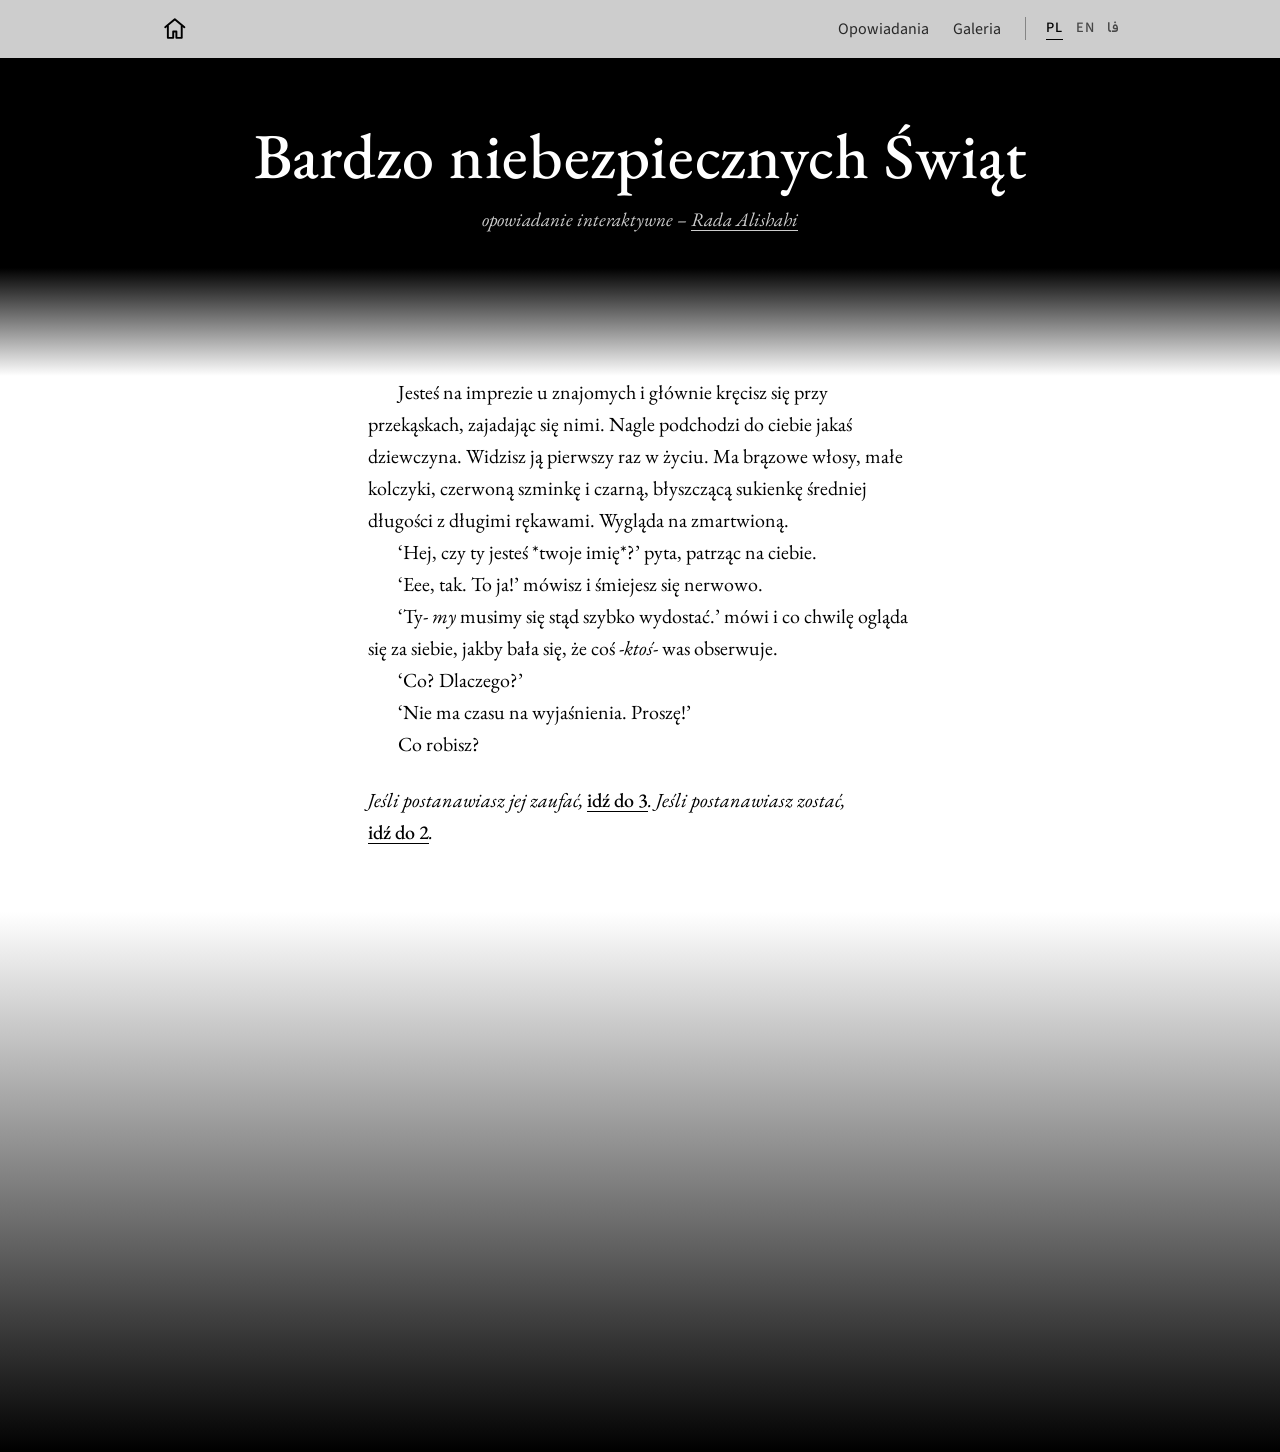
==== commit 2e441e8c: "Add gallery of Rada's drawings in Polish, English and Persian Six drawings shown as a grid of thumbn" ====
--- a/christmas/index.html
+++ b/christmas/index.html
@@ -7,12 +7,13 @@
   <link rel="alternate" hreflang="pl" href="https://rada.chrupala.me/christmas/">
   <link rel="alternate" hreflang="en" href="https://rada.chrupala.me/en/christmas/">
   <link rel="alternate" hreflang="fa" href="https://rada.chrupala.me/fa/christmas/">
-  <link rel="stylesheet" href="../style.css?v=11">
+  <link rel="stylesheet" href="../style.css?v=13">
 </head>
 <body>
   <nav class="topbar">
     <a class="brand" href="../" aria-label="Strona główna" title="Strona główna"><svg viewBox="0 0 24 24" width="24" height="24" aria-hidden="true" focusable="false"><path d="M3 10.5 12 3l9 7.5" fill="none" stroke="currentColor" stroke-width="1.8" stroke-linecap="round" stroke-linejoin="round"/><path d="M5.5 9v11.5h5v-6h3v6h5V9" fill="none" stroke="currentColor" stroke-width="1.8" stroke-linejoin="round"/></svg></a>
     <a class="nav-link" href="../#stories">Opowiadania</a>
+    <a class="nav-link" href="../gallery/">Galeria</a>
     <div class="langs">
       <a href="../christmas/" lang="pl" hreflang="pl" title="Polski" aria-current="page">PL</a>
       <a href="../en/christmas/" lang="en" hreflang="en" title="English">EN</a>
--- a/style.css
+++ b/style.css
@@ -271,7 +271,7 @@
 
 img {
   display: block;
-  width: min(340px, 75vw);
+  width: min(380px, 85vw);
   height: auto;
   margin: 0 auto;
 }
@@ -485,3 +485,87 @@
   font-family: "EB Garamond", Garamond, "Times New Roman", serif;
 }
 
+
+/* gallery */
+.gallery {
+  max-width: 60rem;
+  margin: 0 auto;
+  scroll-margin-top: 5rem;
+}
+
+.gallery ul {
+  display: grid;
+  grid-template-columns: repeat(auto-fill, minmax(min(100%, 17rem), 1fr));
+  gap: 1.25rem;
+  list-style: none;
+  margin: 0;
+  padding: 0;
+}
+
+.gallery a {
+  display: block;
+  box-shadow: 0 1px 6px rgba(0, 0, 0, 0.25);
+  transition: transform 0.15s ease, box-shadow 0.15s ease;
+}
+
+.gallery a:hover,
+.gallery a:focus-visible {
+  transform: translateY(-2px);
+  box-shadow: 0 4px 14px rgba(0, 0, 0, 0.3);
+}
+
+.gallery img {
+  width: 100%;
+  height: auto;
+  aspect-ratio: 5 / 3;
+  object-fit: cover;
+}
+
+.lightbox {
+  display: none;
+  position: fixed;
+  inset: 0;
+  z-index: 20;
+  align-items: center;
+  justify-content: center;
+  padding: 3.5rem 3rem;
+  background: rgba(0, 0, 0, 0.97);
+}
+
+.lightbox:target {
+  display: flex;
+}
+
+.lightbox img {
+  width: auto;
+  height: auto;
+  max-width: 100%;
+  max-height: 100%;
+  margin: 0;
+}
+
+.lightbox a {
+  position: absolute;
+  color: #fff;
+  font-family: "Source Sans 3", "Helvetica Neue", Arial, sans-serif;
+  font-size: 2.5rem;
+  line-height: 1;
+  text-decoration: none;
+  opacity: 0.75;
+  padding: 0.5rem 0.75rem;
+}
+
+.lightbox a:hover,
+.lightbox a:focus-visible {
+  opacity: 1;
+}
+
+.lightbox .lb-close { top: 0.25rem; inset-inline-end: 0.25rem; }
+.lightbox .lb-prev { top: 50%; transform: translateY(-50%); inset-inline-start: 0; }
+.lightbox .lb-next { top: 50%; transform: translateY(-50%); inset-inline-end: 0; }
+
+@media (max-width: 480px) {
+  .lightbox { padding: 3.5rem 0; }
+  .lightbox .lb-prev,
+  .lightbox .lb-next { top: auto; bottom: 0.25rem; transform: none; }
+}
